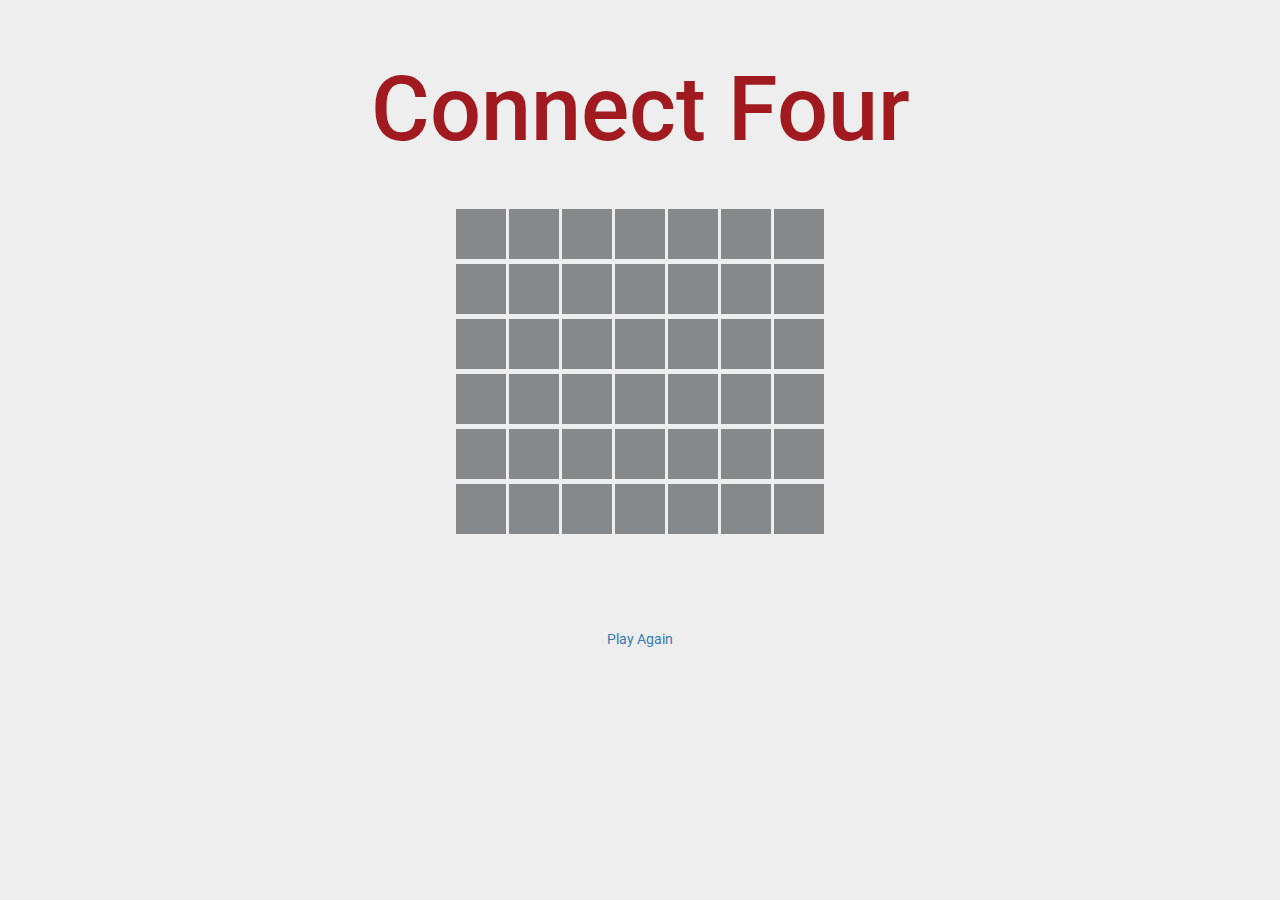
==== index.html @ 52fc1fab "created html game template, added basic styling, created basic variables for game place holders." ====
<!DOCTYPE html>
<html lang="en">
<head>
  <meta charset="UTF-8">
  <title>Connect Four</title>

<link rel="stylesheet" href="https://maxcdn.bootstrapcdn.com/bootstrap/3.3.7/css/bootstrap.min.css">

<link rel="stylesheet" type="text/css" href="css/stylesheet.css">

<link href="https://fonts.googleapis.com/css?family=Roboto" rel="stylesheet">

</head>
<body>
<div class="center">
  <h1 class="title">Connect Four</h1>
    <canvas id=canvas1 height="50" width="50" onclick="loop(1)"></canvas>
    <canvas id=canvas2 height="50" width="50" onclick="loop(2)"></canvas>
    <canvas id=canvas3 height="50" width="50" onclick="loop(3)"></canvas>
    <canvas id=canvas4 height="50" width="50" onclick="loop(4)"></canvas>
    <canvas id=canvas5 height="50" width="50" onclick="loop(5)"></canvas>
    <canvas id=canvas6 height="50" width="50" onclick="loop(6)"></canvas>
    <canvas id=canvas7 height="50" width="50" onclick="loop(7)"></canvas>
    <br>
    <canvas id=canvas8 height="50" width="50" onclick="loop(8)"></canvas>
    <canvas id=canvas9 height="50" width="50" onclick="loop(9)"></canvas>
    <canvas id=canvas10 height="50" width="50" onclick="loop(10)"></canvas>
    <canvas id=canvas11 height="50" width="50" onclick="loop(11)"></canvas>
    <canvas id=canvas12 height="50" width="50" onclick="loop(12)"></canvas>
    <canvas id=canvas13 height="50" width="50" onclick="loop(13)"></canvas>
    <canvas id=canvas14 height="50" width="50" onclick="loop(14)"></canvas>
    <br>
    <canvas id=canvas15 height="50" width="50" onclick="loop(15)"></canvas>
    <canvas id=canvas16 height="50" width="50" onclick="loop(16)"></canvas>
    <canvas id=canvas17 height="50" width="50" onclick="loop(17)"></canvas>
    <canvas id=canvas18 height="50" width="50" onclick="loop(18)"></canvas>
    <canvas id=canvas19 height="50" width="50" onclick="loop(19)"></canvas>
    <canvas id=canvas20 height="50" width="50" onclick="loop(20)"></canvas>
    <canvas id=canvas21 height="50" width="50" onclick="loop(21)"></canvas>
    <br>
    <canvas id=canvas22 height="50" width="50" onclick="loop(22)"></canvas>
    <canvas id=canvas23 height="50" width="50" onclick="loop(23)"></canvas>
    <canvas id=canvas24 height="50" width="50" onclick="loop(24)"></canvas>
    <canvas id=canvas25 height="50" width="50" onclick="loop(25)"></canvas>
    <canvas id=canvas26 height="50" width="50" onclick="loop(26)"></canvas>
    <canvas id=canvas27 height="50" width="50" onclick="loop(27)"></canvas>
    <canvas id=canvas28 height="50" width="50" onclick="loop(28)"></canvas>
    <br>
    <canvas id=canvas29 height="50" width="50" onclick="loop(29)"></canvas>
    <canvas id=canvas30 height="50" width="50" onclick="loop(30)"></canvas>
    <canvas id=canvas31 height="50" width="50" onclick="loop(31)"></canvas>
    <canvas id=canvas32 height="50" width="50" onclick="loop(32)"></canvas>
    <canvas id=canvas33 height="50" width="50" onclick="loop(33)"></canvas>
    <canvas id=canvas34 height="50" width="50" onclick="loop(34)"></canvas>
    <canvas id=canvas35 height="50" width="50" onclick="loop(35)"></canvas>
    <br>
    <canvas id=canvas36 height="50" width="50" onclick="loop(36)"></canvas>
    <canvas id=canvas37 height="50" width="50" onclick="loop(37)"></canvas>
    <canvas id=canvas38 height="50" width="50" onclick="loop(38)"></canvas>
    <canvas id=canvas39 height="50" width="50" onclick="loop(39)"></canvas>
    <canvas id=canvas40 height="50" width="50" onclick="loop(40)"></canvas>
    <canvas id=canvas41 height="50" width="50" onclick="loop(41)"></canvas>
    <canvas id=canvas42 height="50" width="50" onclick="loop(42)"></canvas>
    <br>
</div>

<a href="index.html" id="reloadButton">Play Again</a>

<!-- jQuery library -->
<script src="https://ajax.googleapis.com/ajax/libs/jquery/3.1.1/jquery.min.js"></script>

<!-- Latest compiled JavaScript -->
<script src="https://maxcdn.bootstrapcdn.com/bootstrap/3.3.7/js/bootstrap.min.js"></script>


<script type="text/javascript" src="js/game.js"></script>
</body>
</html>
---- css/stylesheet.css ----
body {
  text-align: center;
  background-color: #eeeeee;
  font-family: 'Roboto', sans-serif;
}

.center {
  margin: 5px auto 90px;
  text-align: center;
}

.title {
  font-size: 90px;
  padding: 40px;
  color: #a01a1f;
}

canvas {
  background-color: #86888a;
  border: 2px;
  border-color: black;
}

canvas:hover {
  width: 51px;
  height: 49px;
}
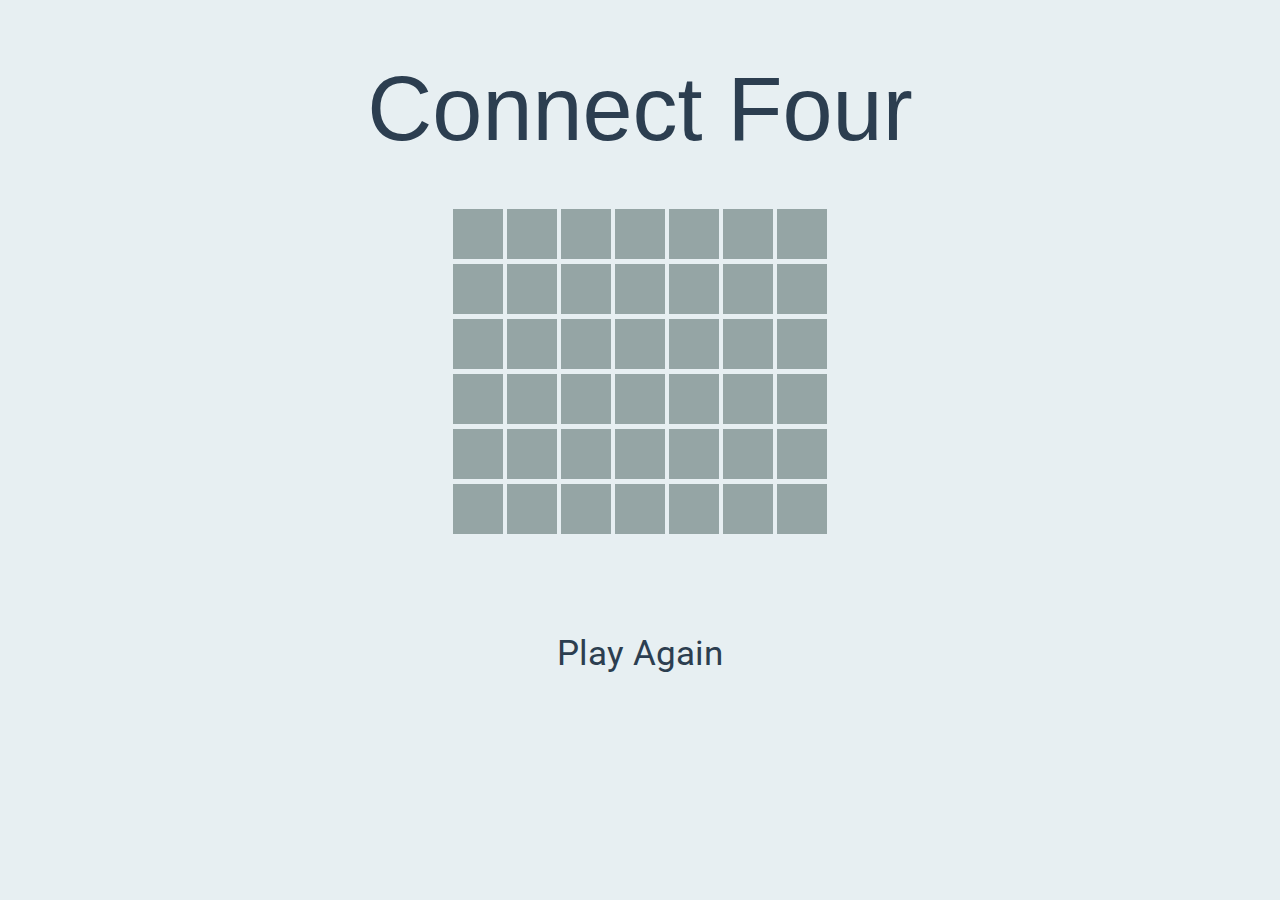
==== commit f76f4adc: "Added styling and fonts" ====
--- a/index.html
+++ b/index.html
@@ -5,6 +5,9 @@
   <title>Connect Four</title>
 
 <link rel="stylesheet" href="https://maxcdn.bootstrapcdn.com/bootstrap/3.3.7/css/bootstrap.min.css">
+
+<!-- jQuery library -->
+<script src="https://ajax.googleapis.com/ajax/libs/jquery/3.1.1/jquery.min.js"></script>
 
 <link rel="stylesheet" type="text/css" href="css/stylesheet.css">
 
@@ -14,65 +17,59 @@
 <body>
 <div class="center">
   <h1 class="title">Connect Four</h1>
-    <canvas id=canvas1 height="50" width="50" onclick="loop(1)"></canvas>
-    <canvas id=canvas2 height="50" width="50" onclick="loop(2)"></canvas>
-    <canvas id=canvas3 height="50" width="50" onclick="loop(3)"></canvas>
-    <canvas id=canvas4 height="50" width="50" onclick="loop(4)"></canvas>
-    <canvas id=canvas5 height="50" width="50" onclick="loop(5)"></canvas>
-    <canvas id=canvas6 height="50" width="50" onclick="loop(6)"></canvas>
-    <canvas id=canvas7 height="50" width="50" onclick="loop(7)"></canvas>
+    <canvas id=canvas1 height="50" width="50" >1</canvas>
+    <canvas id=canvas2 height="50" width="50" >2</canvas>
+    <canvas id=canvas3 height="50" width="50" >3</canvas>
+    <canvas id=canvas4 height="50" width="50" >4</canvas>
+    <canvas id=canvas5 height="50" width="50" >5</canvas>
+    <canvas id=canvas6 height="50" width="50" >6</canvas>
+    <canvas id=canvas7 height="50" width="50" >7</canvas>
     <br>
-    <canvas id=canvas8 height="50" width="50" onclick="loop(8)"></canvas>
-    <canvas id=canvas9 height="50" width="50" onclick="loop(9)"></canvas>
-    <canvas id=canvas10 height="50" width="50" onclick="loop(10)"></canvas>
-    <canvas id=canvas11 height="50" width="50" onclick="loop(11)"></canvas>
-    <canvas id=canvas12 height="50" width="50" onclick="loop(12)"></canvas>
-    <canvas id=canvas13 height="50" width="50" onclick="loop(13)"></canvas>
-    <canvas id=canvas14 height="50" width="50" onclick="loop(14)"></canvas>
+    <canvas id=canvas8 height="50" width="50" >8</canvas>
+    <canvas id=canvas9 height="50" width="50" >9</canvas>
+    <canvas id=canvas10 height="50" width="50" >10</canvas>
+    <canvas id=canvas11 height="50" width="50" >11</canvas>
+    <canvas id=canvas12 height="50" width="50" >12</canvas>
+    <canvas id=canvas13 height="50" width="50" >13</canvas>
+    <canvas id=canvas14 height="50" width="50" >14</canvas>
     <br>
-    <canvas id=canvas15 height="50" width="50" onclick="loop(15)"></canvas>
-    <canvas id=canvas16 height="50" width="50" onclick="loop(16)"></canvas>
-    <canvas id=canvas17 height="50" width="50" onclick="loop(17)"></canvas>
-    <canvas id=canvas18 height="50" width="50" onclick="loop(18)"></canvas>
-    <canvas id=canvas19 height="50" width="50" onclick="loop(19)"></canvas>
-    <canvas id=canvas20 height="50" width="50" onclick="loop(20)"></canvas>
-    <canvas id=canvas21 height="50" width="50" onclick="loop(21)"></canvas>
+    <canvas id=canvas15 height="50" width="50" ></canvas>
+    <canvas id=canvas16 height="50" width="50" ></canvas>
+    <canvas id=canvas17 height="50" width="50" ></canvas>
+    <canvas id=canvas18 height="50" width="50" ></canvas>
+    <canvas id=canvas19 height="50" width="50" ></canvas>
+    <canvas id=canvas20 height="50" width="50" ></canvas>
+    <canvas id=canvas21 height="50" width="50" ></canvas>
     <br>
-    <canvas id=canvas22 height="50" width="50" onclick="loop(22)"></canvas>
-    <canvas id=canvas23 height="50" width="50" onclick="loop(23)"></canvas>
-    <canvas id=canvas24 height="50" width="50" onclick="loop(24)"></canvas>
-    <canvas id=canvas25 height="50" width="50" onclick="loop(25)"></canvas>
-    <canvas id=canvas26 height="50" width="50" onclick="loop(26)"></canvas>
-    <canvas id=canvas27 height="50" width="50" onclick="loop(27)"></canvas>
-    <canvas id=canvas28 height="50" width="50" onclick="loop(28)"></canvas>
+    <canvas id=canvas22 height="50" width="50" ></canvas>
+    <canvas id=canvas23 height="50" width="50" ></canvas>
+    <canvas id=canvas24 height="50" width="50" ></canvas>
+    <canvas id=canvas25 height="50" width="50" ></canvas>
+    <canvas id=canvas26 height="50" width="50" ></canvas>
+    <canvas id=canvas27 height="50" width="50" ></canvas>
+    <canvas id=canvas28 height="50" width="50" ></canvas>
     <br>
-    <canvas id=canvas29 height="50" width="50" onclick="loop(29)"></canvas>
-    <canvas id=canvas30 height="50" width="50" onclick="loop(30)"></canvas>
-    <canvas id=canvas31 height="50" width="50" onclick="loop(31)"></canvas>
-    <canvas id=canvas32 height="50" width="50" onclick="loop(32)"></canvas>
-    <canvas id=canvas33 height="50" width="50" onclick="loop(33)"></canvas>
-    <canvas id=canvas34 height="50" width="50" onclick="loop(34)"></canvas>
-    <canvas id=canvas35 height="50" width="50" onclick="loop(35)"></canvas>
+    <canvas id=canvas29 height="50" width="50" ></canvas>
+    <canvas id=canvas30 height="50" width="50" ></canvas>
+    <canvas id=canvas31 height="50" width="50" ></canvas>
+    <canvas id=canvas32 height="50" width="50" ></canvas>
+    <canvas id=canvas33 height="50" width="50" ></canvas>
+    <canvas id=canvas34 height="50" width="50" ></canvas>
+    <canvas id=canvas35 height="50" width="50" ></canvas>
     <br>
-    <canvas id=canvas36 height="50" width="50" onclick="loop(36)"></canvas>
-    <canvas id=canvas37 height="50" width="50" onclick="loop(37)"></canvas>
-    <canvas id=canvas38 height="50" width="50" onclick="loop(38)"></canvas>
-    <canvas id=canvas39 height="50" width="50" onclick="loop(39)"></canvas>
-    <canvas id=canvas40 height="50" width="50" onclick="loop(40)"></canvas>
-    <canvas id=canvas41 height="50" width="50" onclick="loop(41)"></canvas>
-    <canvas id=canvas42 height="50" width="50" onclick="loop(42)"></canvas>
+    <canvas id=canvas36 height="50" width="50" ></canvas>
+    <canvas id=canvas37 height="50" width="50" ></canvas>
+    <canvas id=canvas38 height="50" width="50" ></canvas>
+    <canvas id=canvas39 height="50" width="50" ></canvas>
+    <canvas id=canvas40 height="50" width="50" ></canvas>
+    <canvas id=canvas41 height="50" width="50" ></canvas>
+    <canvas id=canvas42 height="50" width="50" ></canvas>
     <br>
 </div>
 
-<a href="index.html" id="reloadButton">Play Again</a>
-
-<!-- jQuery library -->
-<script src="https://ajax.googleapis.com/ajax/libs/jquery/3.1.1/jquery.min.js"></script>
-
-<!-- Latest compiled JavaScript -->
-<script src="https://maxcdn.bootstrapcdn.com/bootstrap/3.3.7/js/bootstrap.min.js"></script>
-
+<a id="reloadButton" href="index.html" >Play Again</a>
 
 <script type="text/javascript" src="js/game.js"></script>
+
 </body>
 </html>--- a/css/stylesheet.css
+++ b/css/stylesheet.css
@@ -1,7 +1,8 @@
 body {
   text-align: center;
-  background-color: #eeeeee;
-  font-family: 'Roboto', sans-serif;
+  background-color: #e7eff2;
+  font-family: 'Ubuntu', sans-serif;
+
 }
 
 .center {
@@ -12,16 +13,35 @@
 .title {
   font-size: 90px;
   padding: 40px;
-  color: #a01a1f;
+  color: #2c3e50;
 }
 
 canvas {
-  background-color: #86888a;
+  background-color: #95a5a5;
   border: 2px;
-  border-color: black;
+  border-color: #7e8c8d;
+  -webkit-transition: -webkit-transform 1s;
+  -webkit-transition: -ms-transform 1s;
+  -webkit-transition: -o-transform 1s;
+  -webkit-transition: -moz-transform 1s;
+  -webkit-transition: transform 1s;
+  
 }
 
 canvas:hover {
   width: 51px;
   height: 49px;
+  opacity: 0.7;
+}
+
+#reloadButton {
+  font-family: 'Roboto', sans-serif;
+  text-decoration: none;
+  color: #2c3e50;
+  font-size: 35px
+}
+
+#reloadButton:hover {
+  font-size: 40px;
+  box-shadow: 10px 10px 30px #1c1c1c;
 }